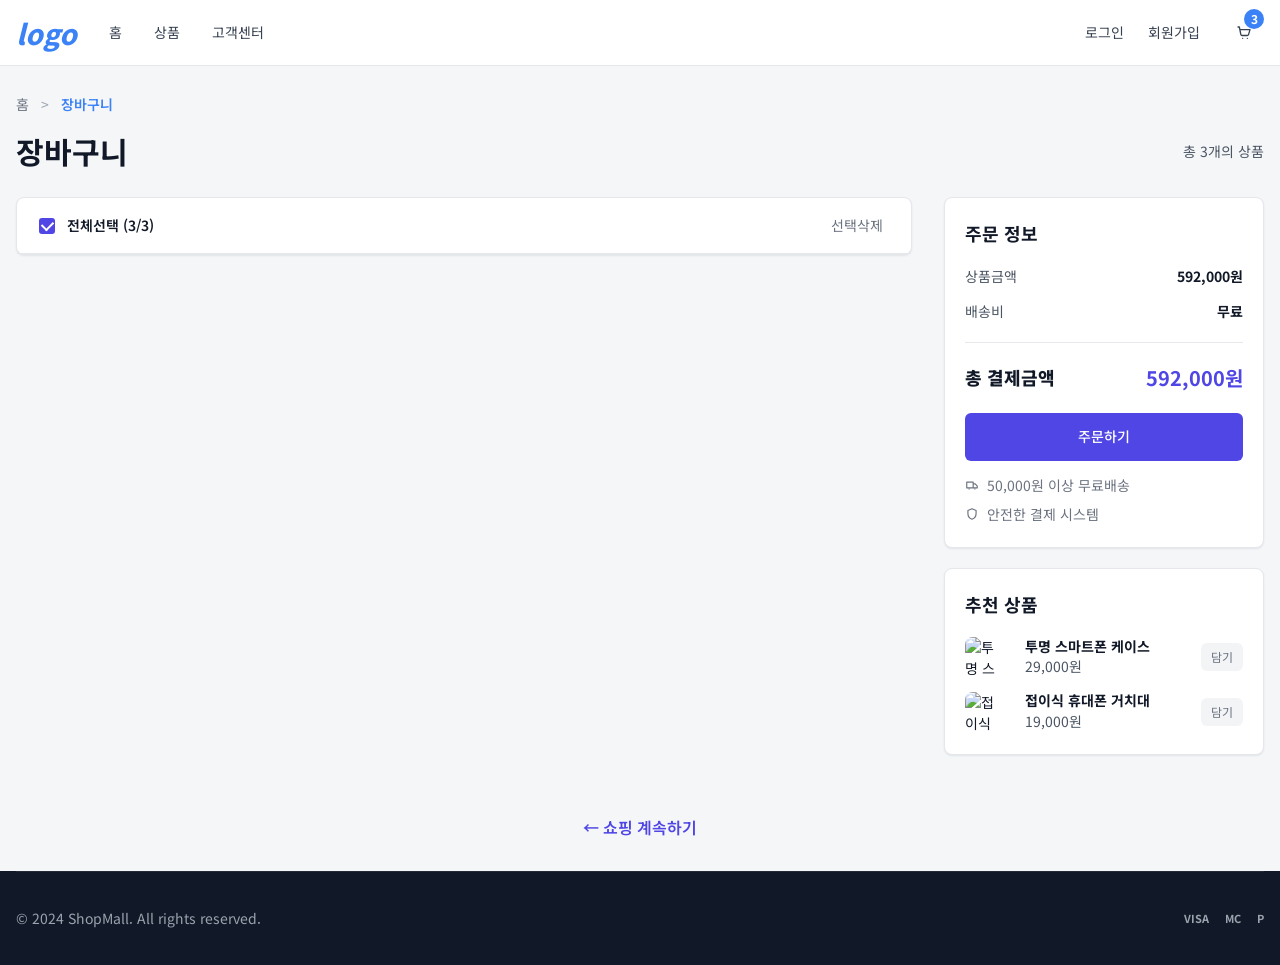
==== cart.html @ 8b9b5416 "first commit" ====
<!doctype html>
<html lang="ko">
  <head>
    <meta charset="UTF-8" />
    <meta name="viewport" content="width=device-width, initial-scale=1.0" />
    <title>ShopMall - 장바구니</title>
    <link rel="preconnect" href="https://fonts.googleapis.com" />
    <link rel="preconnect" href="https://fonts.gstatic.com" crossorigin />
    <link
      href="https://fonts.googleapis.com/css2?family=Noto+Sans+KR:wght@400;500;600;700;800&display=swap"
      rel="stylesheet"
    />
    <link rel="stylesheet" href="./css/common.css" />
    <link rel="stylesheet" href="./css/cart.css" />
  </head>
  <body>
    <header class="site-header">
      <div class="header-top container">
        <a href="./index.html" class="logo" aria-label="ShopMall home">logo</a>
        <nav class="simple-nav" aria-label="주요 메뉴">
          <ul>
            <li><a href="./index.html">홈</a></li>
            <li><a href="./index.html#products">상품</a></li>
            <li><a href="#">고객센터</a></li>
          </ul>
        </nav>
        <div class="user-actions">
          <a href="#">로그인</a>
          <a href="#">회원가입</a>
          <a href="./cart.html" class="cart-button" aria-label="장바구니">
            <span class="cart-icon" aria-hidden="true"></span>
            <span class="cart-count">3</span>
          </a>
        </div>
      </div>
    </header>

    <main class="cart-main">
      <section class="cart-page container" aria-labelledby="cart-title">
        <nav class="breadcrumb" aria-label="현재 위치">
          <a href="./index.html">홈</a>
          <span aria-hidden="true">&gt;</span>
          <strong>장바구니</strong>
        </nav>

        <div class="cart-title-row">
          <h1 id="cart-title">장바구니</h1>
          <p class="cart-count-text">총 3개의 상품</p>
        </div>

        <div class="cart-layout">
          <section class="cart-list" aria-label="장바구니 상품 목록">
            <div class="cart-list-header">
              <span class="select-all"><span class="check-box" aria-hidden="true"></span>전체선택 (3/3)</span>
              <button type="button">선택삭제</button>
            </div>
            <!--
            <article class="cart-item">
              <span class="item-check"><span class="check-box" aria-hidden="true"></span></span>
              <div class="cart-thumb">
                <img
                  src="https://images.unsplash.com/photo-1505740420928-5e560c06d30e?auto=format&fit=crop&w=240&q=80"
                  alt="프리미엄 무선 블루투스 헤드폰"
                />
              </div>
              <div class="cart-item-info">
                <h2>프리미엄 무선 블루투스 헤드폰</h2>
                <p>브랜드명 | 블랙</p>
                <strong>189,000원</strong>
              </div>
              <div class="quantity-box" aria-label="수량">
                <button type="button" aria-label="수량 줄이기">-</button>
                <span>1</span>
                <button type="button" aria-label="수량 늘리기">+</button>
              </div>
              <button type="button" class="remove-item" aria-label="프리미엄 무선 블루투스 헤드폰 삭제"></button>
            </article>
            -->
          </section>

          <aside class="cart-side" aria-label="주문 요약">
            <section class="order-card">
              <h2>주문 정보</h2>
              <div class="order-row">
                <span>상품금액</span>
                <strong>592,000원</strong>
              </div>
              <div class="order-row">
                <span>배송비</span>
                <strong>무료</strong>
              </div>
              <div class="order-total">
                <span>총 결제금액</span>
                <strong>592,000원</strong>
              </div>
              <button type="button" class="btn btn-primary">주문하기</button>
              <ul class="order-benefits">
                <li>50,000원 이상 무료배송</li>
                <li>안전한 결제 시스템</li>
              </ul>
            </section>

            <section class="recommend-card">
              <h2>추천 상품</h2>
              <article class="mini-product">
                <img
                  src="https://images.unsplash.com/photo-1601593346740-925612772716?auto=format&fit=crop&w=120&q=80"
                  alt="투명 스마트폰 케이스"
                />
                <div>
                  <h3>투명 스마트폰 케이스</h3>
                  <p>29,000원</p>
                </div>
                <button type="button" class="recommend-add">담기</button>
              </article>
              <article class="mini-product">
                <img
                  src="https://images.unsplash.com/photo-1616348436168-de43ad0db179?auto=format&fit=crop&w=120&q=80"
                  alt="접이식 휴대폰 거치대"
                />
                <div>
                  <h3>접이식 휴대폰 거치대</h3>
                  <p>19,000원</p>
                </div>
                <button type="button" class="recommend-add">담기</button>
              </article>
            </section>
          </aside>
        </div>

        <div class="continue-wrap">
          <a href="./index.html" class="continue-link">← 쇼핑 계속하기</a>
        </div>
      </section>
    </main>

    <footer class="site-footer">
      <div class="footer-inner container">
        <p>© 2024 ShopMall. All rights reserved.</p>
        <ul class="payment-list" aria-label="지원 결제 수단">
          <li>visa</li>
          <li>mc</li>
          <li>p</li>
        </ul>
      </div>
    </footer>
    <script type="module" src="js/cart.js"></script>
  </body>
</html>
---- css/common.css ----
:root {
  --font-base: "Noto Sans KR", system-ui, -apple-system, BlinkMacSystemFont, "Segoe UI", sans-serif;
  --color-bg: #f4f6f8;
  --color-surface: #ffffff;
  --color-text: #111827;
  --color-muted: #6b7280;
  --color-border: #e5e7eb;
  --color-form-border: #d9dee7;
  --color-link: #374151;
  --color-link-hover: #2563eb;
  --color-primary: #3b82f6;
  --color-primary-hover: #2563eb;
  --color-primary-text: #ffffff;
  --color-button-muted: #f0f1f4;
  --color-footer: #111827;
  --color-footer-text: #9ca3af;
  --shadow-card: 0 1px 2px rgba(17, 24, 39, 0.08);
  --radius-card: 8px;
  --radius-control: 12px;
  --container: 1248px;
}

* {
  box-sizing: border-box;
}

body {
  margin: 0;
  background: var(--color-bg);
  color: var(--color-text);
  font-family: var(--font-base);
  font-size: 14px;
  line-height: 1.5;
}

img {
  display: block;
  max-width: 100%;
}

a {
  color: var(--color-link);
  text-decoration: none;
}

a:hover {
  color: var(--color-link-hover);
}

button,
input,
select {
  font: inherit;
}

button {
  cursor: pointer;
}

.container {
  width: min(100% - 32px, var(--container));
  margin-inline: auto;
}

.sr-only {
  position: absolute;
  width: 1px;
  height: 1px;
  padding: 0;
  overflow: hidden;
  clip: rect(0, 0, 0, 0);
  white-space: nowrap;
  border: 0;
}

.btn {
  display: inline-flex;
  align-items: center;
  justify-content: center;
  min-height: 36px;
  padding: 0 20px;
  border: 0;
  border-radius: 6px;
  font-weight: 500;
  text-align: center;
}

.btn-primary {
  min-height: 48px;
  padding-inline: 31px;
  background: var(--color-primary);
  color: var(--color-primary-text);
}

.btn-primary:hover {
  background: var(--color-primary-hover);
  color: var(--color-primary-text);
}

.btn-muted {
  width: 100%;
  background: var(--color-button-muted);
  color: #4b5563;
}

.site-header {
  background: var(--color-surface);
  border-bottom: 1px solid var(--color-border);
}

.header-top {
  display: flex;
  align-items: center;
  gap: 32px;
  min-height: 65px;
}

.logo {
  color: var(--color-primary);
  font-size: 28px;
  font-weight: 800;
  font-style: italic;
  line-height: 1;
}

.search-form {
  position: relative;
  width: 236px;
}

.search-form input {
  width: 100%;
  height: 38px;
  padding: 0 14px 0 40px;
  border: 1px solid var(--color-form-border);
  border-radius: 19px;
  color: var(--color-text);
  outline: none;
}

.search-form input::placeholder {
  color: #9ca3af;
}

.search-form input:focus {
  border-color: var(--color-primary);
  box-shadow: 0 0 0 3px rgba(59, 130, 246, 0.16);
}

.search-icon,
.cart-icon,
.cart-add::before {
  display: inline-block;
  width: 16px;
  height: 16px;
  background: currentColor;
  content: "";
  mask: var(--icon) center / contain no-repeat;
  -webkit-mask: var(--icon) center / contain no-repeat;
}

.search-icon {
  --icon: url("data:image/svg+xml,%3Csvg xmlns='http://www.w3.org/2000/svg' fill='none' viewBox='0 0 24 24' stroke='%23000'%3E%3Cpath stroke-linecap='round' stroke-linejoin='round' stroke-width='2' d='m21 21-4.3-4.3m1.3-5.2a6.5 6.5 0 1 1-13 0 6.5 6.5 0 0 1 13 0Z'/%3E%3C/svg%3E");
  position: absolute;
  left: 14px;
  top: 50%;
  color: #9ca3af;
  transform: translateY(-50%);
}

.cart-icon,
.cart-add::before {
  --icon: url("data:image/svg+xml,%3Csvg xmlns='http://www.w3.org/2000/svg' fill='none' viewBox='0 0 24 24' stroke='%23000'%3E%3Cpath stroke-linecap='round' stroke-linejoin='round' stroke-width='2' d='M3 3h2l2.2 11.2a2 2 0 0 0 2 1.6h7.7a2 2 0 0 0 1.9-1.4L21 7H6M10 20h.01M17 20h.01'/%3E%3C/svg%3E");
}

.user-actions {
  display: flex;
  align-items: center;
  gap: 24px;
  margin-left: auto;
}

.cart-button {
  position: relative;
  display: inline-flex;
  width: 40px;
  height: 40px;
  align-items: center;
  justify-content: center;
  color: #374151;
}

.cart-count {
  position: absolute;
  top: -4px;
  right: 0;
  display: grid;
  width: 20px;
  height: 20px;
  place-items: center;
  border-radius: 50%;
  background: var(--color-primary);
  color: var(--color-primary-text);
  font-size: 12px;
  font-weight: 700;
}

.category-nav {
  border-top: 1px solid var(--color-border);
}

.category-nav ul {
  display: flex;
  gap: 32px;
  min-height: 56px;
  align-items: center;
  margin: 0;
  padding: 0;
  list-style: none;
  font-size: 16px;
}

fieldset {
  display: grid;
  gap: 8px;
  margin: 0 0 28px;
  padding: 0;
  border: 0;
}

legend {
  margin-bottom: 12px;
  color: #374151;
  font-size: 16px;
  font-weight: 500;
}

label {
  display: flex;
  align-items: center;
  gap: 12px;
  color: #4b5563;
}

input[type="checkbox"],
input[type="radio"] {
  width: 16px;
  height: 16px;
  margin: 0;
  accent-color: var(--color-primary);
}

select {
  min-width: 96px;
  height: 36px;
  padding: 0 36px 0 16px;
  border: 1px solid var(--color-border);
  border-radius: 18px;
  background: var(--color-button-muted);
}

.site-footer {
  background: var(--color-footer);
}

.footer-inner {
  display: flex;
  min-height: 94px;
  align-items: center;
  justify-content: space-between;
  border-top: 1px solid rgba(255, 255, 255, 0.08);
  color: var(--color-footer-text);
}

.footer-inner p {
  margin: 0;
}

.payment-list {
  display: flex;
  gap: 16px;
  margin: 0;
  padding: 0;
  list-style: none;
  color: var(--color-footer-text);
  font-size: 11px;
  font-weight: 700;
  text-transform: uppercase;
}

.common-preview {
  min-height: 420px;
  padding: 80px 0;
}

.common-preview h1 {
  margin: 0 0 12px;
}

.common-preview p {
  margin: 0 0 24px;
  color: var(--color-muted);
}

@media (max-width: 768px) {
  .header-top {
    flex-wrap: wrap;
    gap: 16px;
    padding: 16px 0;
  }

  .search-form {
    order: 3;
    width: 100%;
  }

  .category-nav ul {
    gap: 20px;
    overflow-x: auto;
    white-space: nowrap;
  }
}

@media (max-width: 520px) {
  .user-actions {
    gap: 14px;
    font-size: 13px;
  }

  .footer-inner {
    align-items: flex-start;
    flex-direction: column;
    justify-content: center;
    gap: 14px;
  }
}
---- css/cart.css ----
.cart-main {
  min-height: calc(100vh - 159px);
  background: var(--color-bg);
}

.simple-nav ul {
  display: flex;
  gap: 32px;
  margin: 0;
  padding: 0;
  list-style: none;
}

.simple-nav a {
  color: #374151;
}

.cart-page {
  padding: 28px 0 32px;
}

.breadcrumb {
  display: flex;
  align-items: center;
  gap: 12px;
  margin-bottom: 18px;
  color: #9ca3af;
}

.breadcrumb a {
  color: #6b7280;
}

.breadcrumb strong {
  color: var(--color-primary);
  font-weight: 600;
}

.cart-title-row {
  display: flex;
  align-items: center;
  justify-content: space-between;
  margin-bottom: 28px;
}

.cart-title-row h1 {
  margin: 0;
  font-size: 30px;
  line-height: 1.2;
}

.cart-count-text {
  margin: 0;
  color: #4b5563;
}

.cart-layout {
  display: grid;
  grid-template-columns: minmax(0, 2fr) 320px;
  gap: 32px;
  align-items: start;
}

.cart-list,
.order-card,
.recommend-card {
  border: 1px solid var(--color-border);
  border-radius: var(--radius-card);
  background: var(--color-surface);
  box-shadow: var(--shadow-card);
}

.cart-list-header {
  display: flex;
  align-items: center;
  justify-content: space-between;
  min-height: 56px;
  padding: 0 22px;
  border-bottom: 1px solid var(--color-border);
}

.select-all,
.item-check {
  display: inline-flex;
  align-items: center;
  gap: 12px;
  color: #111827;
  font-weight: 600;
}

.cart-list-header button,
.remove-item,
.recommend-add {
  border: 0;
  background: transparent;
  color: #6b7280;
}

.cart-item {
  display: grid;
  grid-template-columns: 32px 96px minmax(0, 1fr) 120px 32px;
  gap: 24px;
  align-items: center;
  min-height: 133px;
  padding: 20px 22px;
}

.cart-item + .cart-item {
  border-top: 1px solid var(--color-border);
}

.check-box {
  display: inline-grid;
  width: 16px;
  height: 16px;
  place-items: center;
  border-radius: 3px;
  background: #4f46e5;
}

.check-box::before {
  width: 9px;
  height: 6px;
  border-bottom: 2px solid #fff;
  border-left: 2px solid #fff;
  content: "";
  transform: rotate(-45deg) translate(1px, -1px);
}

.cart-thumb {
  overflow: hidden;
  width: 72px;
  height: 72px;
  border-radius: 12px;
  background: #f3f4f6;
}

.cart-thumb img {
  width: 100%;
  height: 100%;
  object-fit: cover;
}

.cart-item-info h2 {
  margin: 0 0 4px;
  font-size: 16px;
  line-height: 1.5;
}

.cart-item-info p {
  margin: 0 0 8px;
  color: #6b7280;
}

.cart-item-info strong {
  font-size: 18px;
}

.quantity-box {
  display: inline-flex;
  width: 96px;
  height: 30px;
  align-items: center;
  justify-content: space-between;
  border: 1px solid var(--color-form-border);
  border-radius: 15px;
  color: #111827;
}

.quantity-box button {
  width: 30px;
  height: 100%;
  border: 0;
  background: transparent;
  color: #6b7280;
}

.remove-item {
  display: inline-grid;
  width: 24px;
  height: 24px;
  place-items: center;
  padding: 0;
}

.remove-item::before {
  width: 16px;
  height: 16px;
  background: currentColor;
  content: "";
  mask: url("data:image/svg+xml,%3Csvg xmlns='http://www.w3.org/2000/svg' fill='none' viewBox='0 0 24 24' stroke='%23000'%3E%3Cpath stroke-linecap='round' stroke-linejoin='round' stroke-width='2' d='M3 6h18M8 6V4h8v2m-9 0 1 14h8l1-14M10 10v6M14 10v6'/%3E%3C/svg%3E")
    center / contain no-repeat;
  -webkit-mask: url("data:image/svg+xml,%3Csvg xmlns='http://www.w3.org/2000/svg' fill='none' viewBox='0 0 24 24' stroke='%23000'%3E%3Cpath stroke-linecap='round' stroke-linejoin='round' stroke-width='2' d='M3 6h18M8 6V4h8v2m-9 0 1 14h8l1-14M10 10v6M14 10v6'/%3E%3C/svg%3E")
    center / contain no-repeat;
}

.cart-side {
  display: grid;
  gap: 20px;
}

.order-card,
.recommend-card {
  padding: 22px 20px;
}

.order-card h2,
.recommend-card h2 {
  margin: 0 0 18px;
  font-size: 18px;
  line-height: 1.55;
}

.order-row,
.order-total {
  display: flex;
  align-items: center;
  justify-content: space-between;
  gap: 16px;
}

.order-row {
  margin-bottom: 14px;
  color: #4b5563;
}

.order-row strong {
  color: #111827;
}

.order-total {
  margin: 20px 0 20px;
  padding-top: 20px;
  border-top: 1px solid var(--color-border);
  font-size: 18px;
  font-weight: 800;
}

.order-total strong {
  color: #4f46e5;
  font-size: 20px;
}

.order-card .btn {
  width: 100%;
  background: #4f46e5;
}

.order-card .btn:hover {
  background: #4338ca;
}

.order-benefits {
  display: grid;
  gap: 8px;
  margin: 14px 0 0;
  padding: 0;
  color: #6b7280;
  list-style: none;
}

.order-benefits li {
  display: flex;
  align-items: center;
  gap: 8px;
}

.order-benefits li::before {
  display: inline-block;
  width: 14px;
  height: 14px;
  background: currentColor;
  content: "";
  mask: var(--benefit-icon) center / contain no-repeat;
  -webkit-mask: var(--benefit-icon) center / contain no-repeat;
}

.order-benefits li:first-child {
  --benefit-icon: url("data:image/svg+xml,%3Csvg xmlns='http://www.w3.org/2000/svg' fill='none' viewBox='0 0 24 24' stroke='%23000'%3E%3Cpath stroke-linecap='round' stroke-linejoin='round' stroke-width='2' d='M3 7h11v10H3V7Zm11 3h3.5L21 14v3h-7v-7ZM7 19h.01M17 19h.01'/%3E%3C/svg%3E");
}

.order-benefits li:last-child {
  --benefit-icon: url("data:image/svg+xml,%3Csvg xmlns='http://www.w3.org/2000/svg' fill='none' viewBox='0 0 24 24' stroke='%23000'%3E%3Cpath stroke-linecap='round' stroke-linejoin='round' stroke-width='2' d='M12 3 5 6v5c0 4.4 2.8 8.4 7 10 4.2-1.6 7-5.6 7-10V6l-7-3Z'/%3E%3C/svg%3E");
}

.mini-product {
  display: grid;
  grid-template-columns: 48px minmax(0, 1fr) auto;
  gap: 12px;
  align-items: center;
}

.mini-product + .mini-product {
  margin-top: 14px;
}

.mini-product img {
  width: 40px;
  height: 40px;
  border-radius: 8px;
  object-fit: cover;
}

.mini-product h3 {
  margin: 0;
  font-size: 14px;
  line-height: 1.4;
}

.mini-product p {
  margin: 0;
  color: #4b5563;
}

.recommend-add {
  min-height: 28px;
  padding: 0 10px;
  border-radius: 6px;
  background: #f3f4f6;
  font-size: 12px;
}

.continue-link {
  display: inline-flex;
  align-items: center;
  gap: 8px;
  margin: 60px 0 0;
  color: #4f46e5;
  font-size: 16px;
  font-weight: 600;
}

.continue-wrap {
  text-align: center;
}

@media (max-width: 1024px) {
  .cart-layout {
    grid-template-columns: 1fr;
  }

  .cart-side {
    grid-template-columns: repeat(2, minmax(0, 1fr));
  }
}

@media (max-width: 768px) {
  .simple-nav {
    order: 3;
    width: 100%;
  }

  .simple-nav ul {
    gap: 24px;
  }

  .cart-title-row {
    align-items: flex-start;
    flex-direction: column;
    gap: 10px;
  }

  .cart-item {
    grid-template-columns: 24px 72px minmax(0, 1fr);
    gap: 16px;
  }

  .quantity-box,
  .remove-item {
    grid-column: 3;
  }

  .cart-side {
    grid-template-columns: 1fr;
  }
}

@media (max-width: 520px) {
  .cart-list-header {
    align-items: flex-start;
    flex-direction: column;
    gap: 8px;
    padding: 16px;
  }

  .cart-item {
    padding: 18px 16px;
  }

  .cart-thumb {
    width: 64px;
    height: 64px;
  }
}
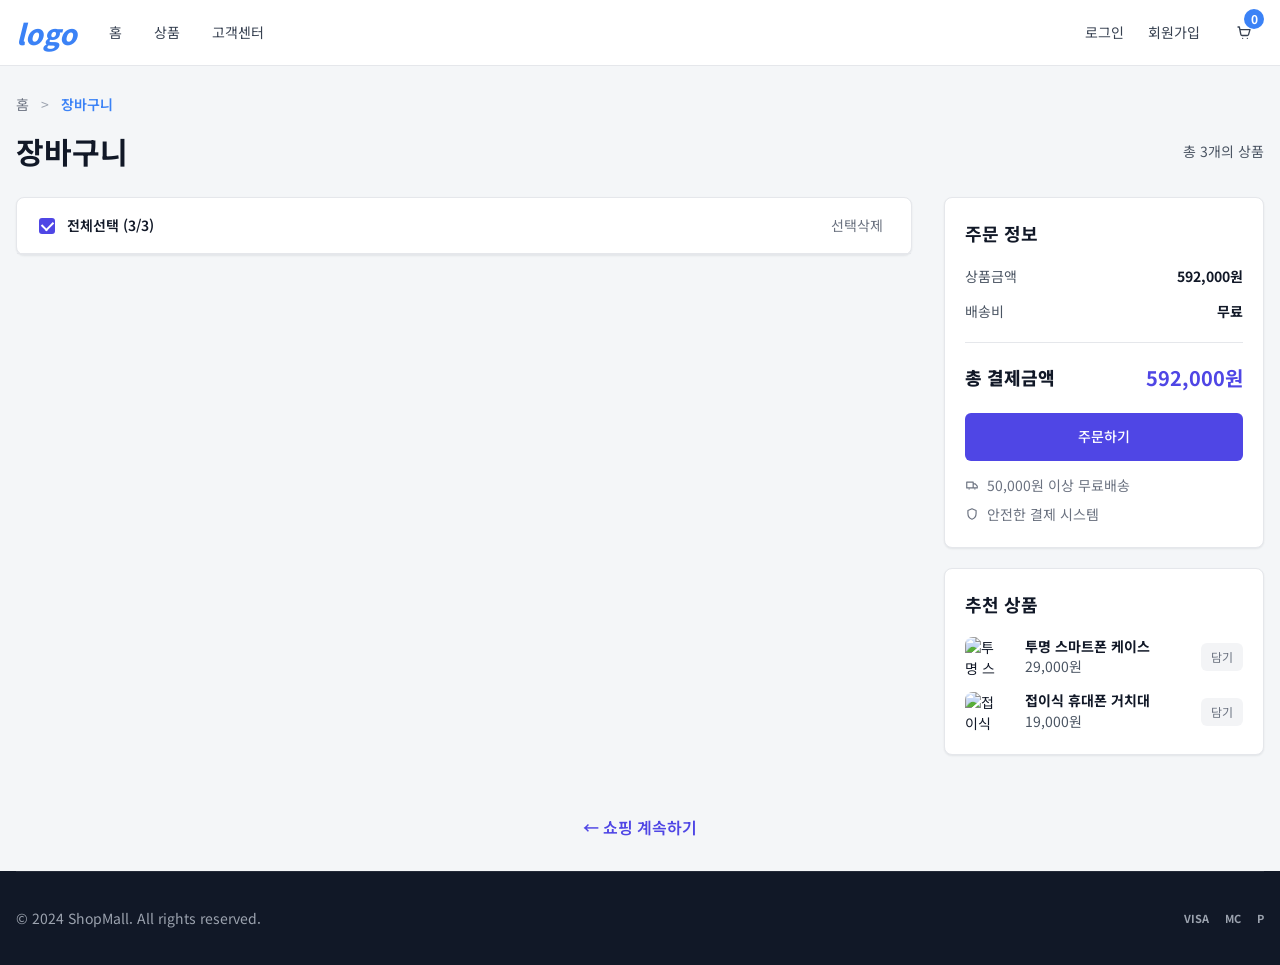
==== commit 7e9f0fc7: "feat: cart.html 장바구니에 담은 상품 출력 구현" ====
--- a/cart.html
+++ b/cart.html
@@ -54,7 +54,7 @@
               <span class="select-all"><span class="check-box" aria-hidden="true"></span>전체선택 (3/3)</span>
               <button type="button">선택삭제</button>
             </div>
-            <!--
+            <!-- 
             <article class="cart-item">
               <span class="item-check"><span class="check-box" aria-hidden="true"></span></span>
               <div class="cart-thumb">
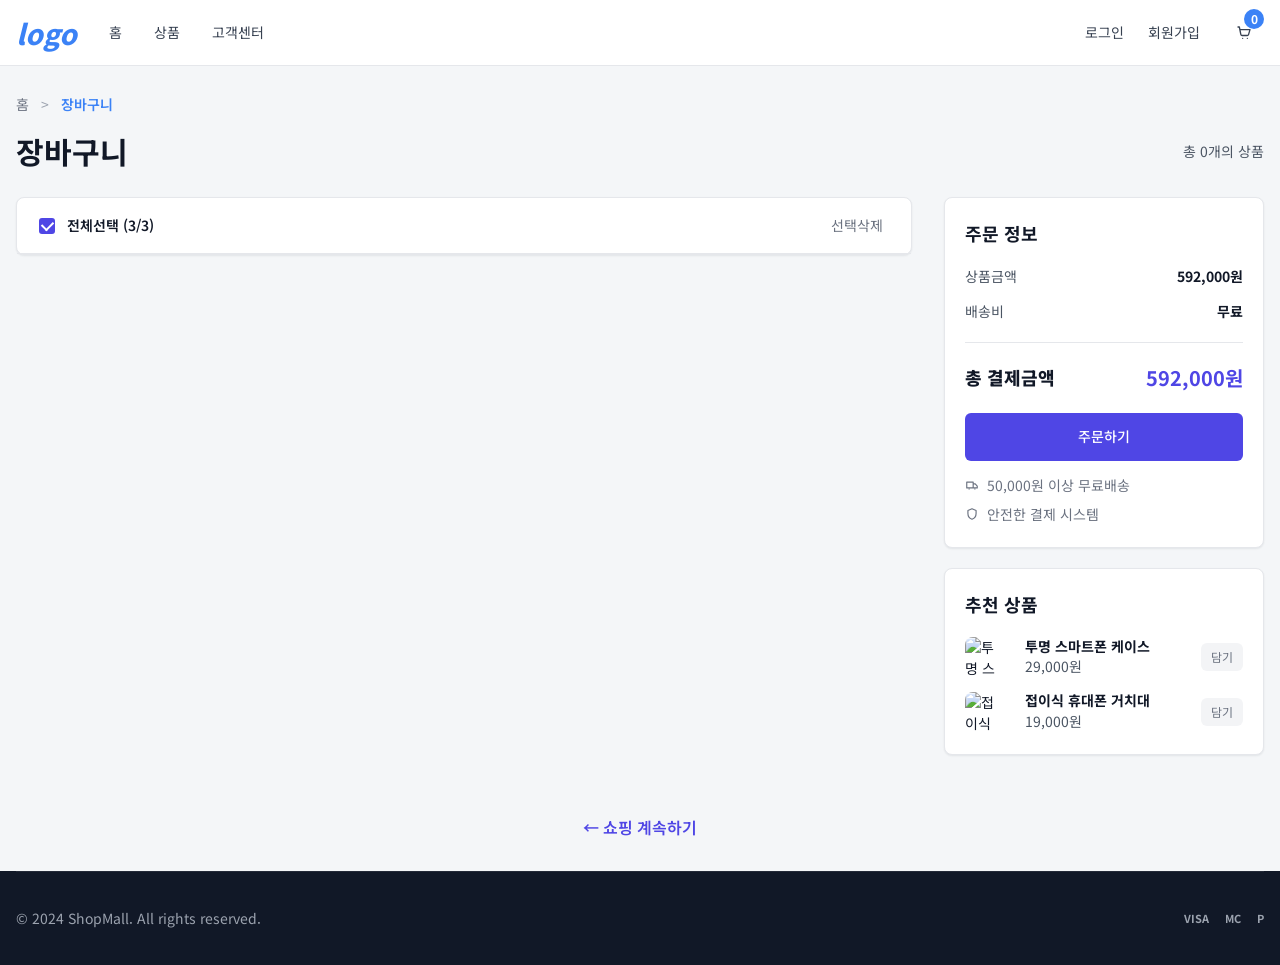
==== commit 99c17774: "feat: 상품 종류 수 업데이트 기능 selectAllText에는 제대로 반영이 안되는 버그 있음" ====
--- a/cart.html
+++ b/cart.html
@@ -51,7 +51,10 @@
         <div class="cart-layout">
           <section class="cart-list" aria-label="장바구니 상품 목록">
             <div class="cart-list-header">
-              <span class="select-all"><span class="check-box" aria-hidden="true"></span>전체선택 (3/3)</span>
+              <span class="select-all">
+                <span class="check-box" aria-hidden="true"></span>
+                <span class="select-all-text">전체선택 (3/3)</span>
+              </span>
               <button type="button">선택삭제</button>
             </div>
             <!-- 
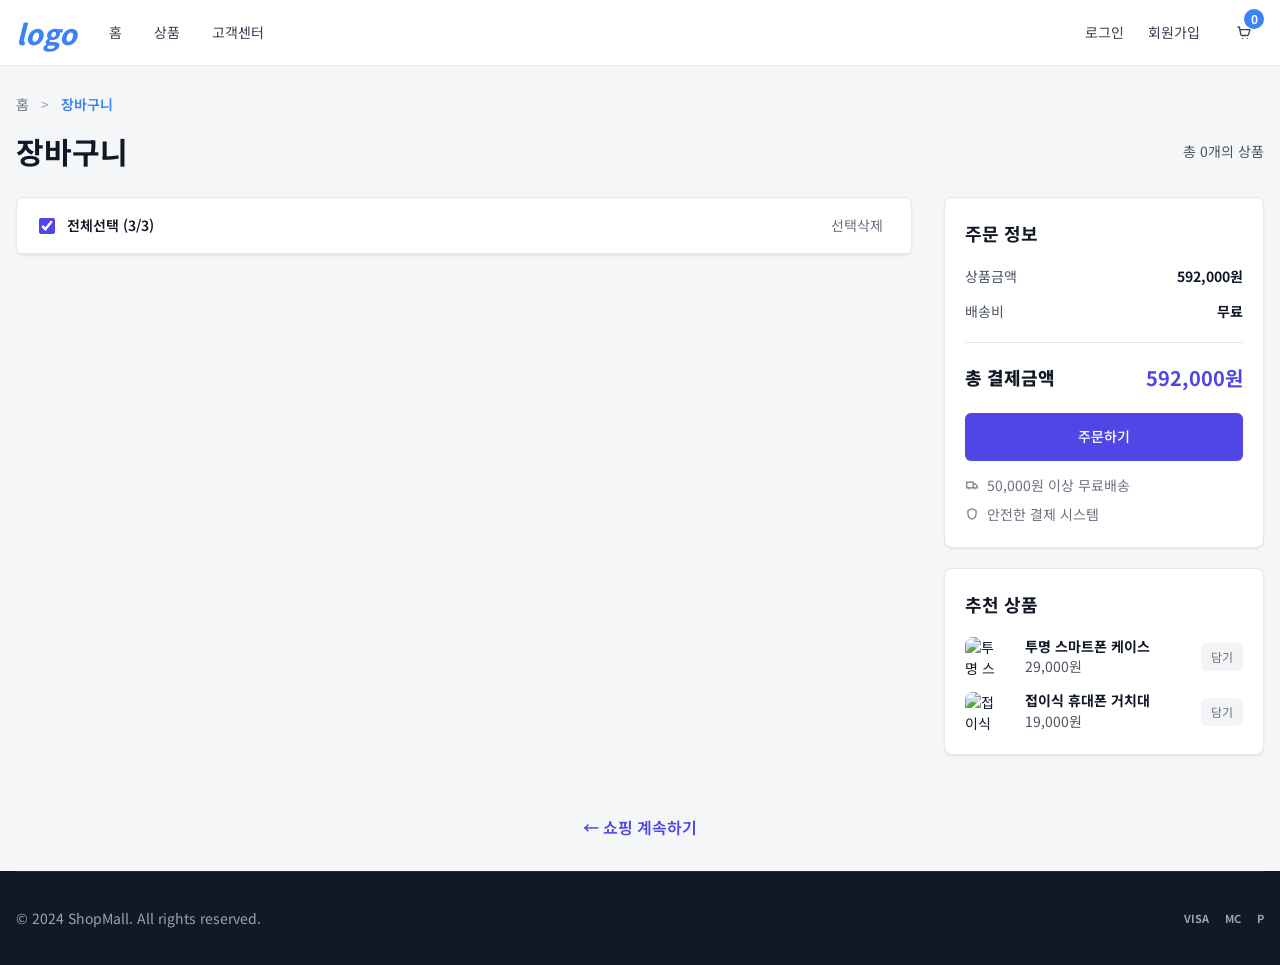
==== commit a47cb34e: "modify: 체크박스" ====
--- a/cart.html
+++ b/cart.html
@@ -51,10 +51,10 @@
         <div class="cart-layout">
           <section class="cart-list" aria-label="장바구니 상품 목록">
             <div class="cart-list-header">
-              <span class="select-all">
-                <span class="check-box" aria-hidden="true"></span>
-                <span class="select-all-text">전체선택 (3/3)</span>
-              </span>
+              <label class="select-all">
+                <input type="checkbox" checked />
+                전체선택 (3/3)
+              </label>
               <button type="button">선택삭제</button>
             </div>
             <!-- 
--- a/css/cart.css
+++ b/css/cart.css
@@ -86,6 +86,15 @@
   gap: 12px;
   color: #111827;
   font-weight: 600;
+  cursor: pointer;
+}
+
+.select-all input[type="checkbox"],
+.item-check input[type="checkbox"] {
+  width: 16px;
+  height: 16px;
+  margin: 0;
+  accent-color: #4f46e5;
 }
 
 .cart-list-header button,
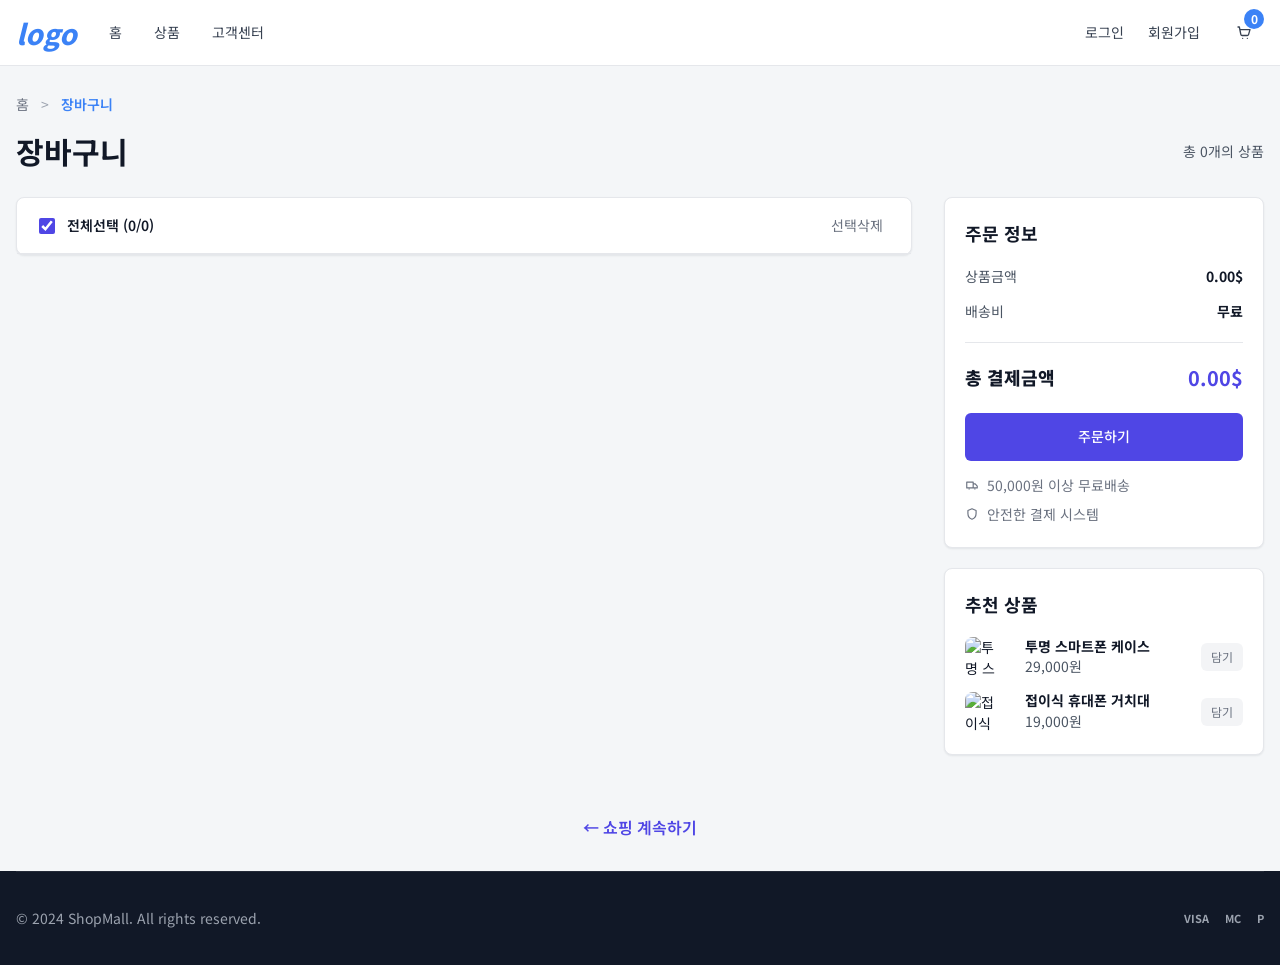
==== commit 56b6cf18: "feat: 상품 수량minus, plus, remove" ====
--- a/cart.html
+++ b/cart.html
@@ -45,7 +45,7 @@
 
         <div class="cart-title-row">
           <h1 id="cart-title">장바구니</h1>
-          <p class="cart-count-text">총 3개의 상품</p>
+          <p class="cart-count-text">총 0개의 상품</p>
         </div>
 
         <div class="cart-layout">
@@ -53,7 +53,7 @@
             <div class="cart-list-header">
               <label class="select-all">
                 <input type="checkbox" checked />
-                전체선택 (3/3)
+                <span>전체선택 (0/0)</span>
               </label>
               <button type="button">선택삭제</button>
             </div>
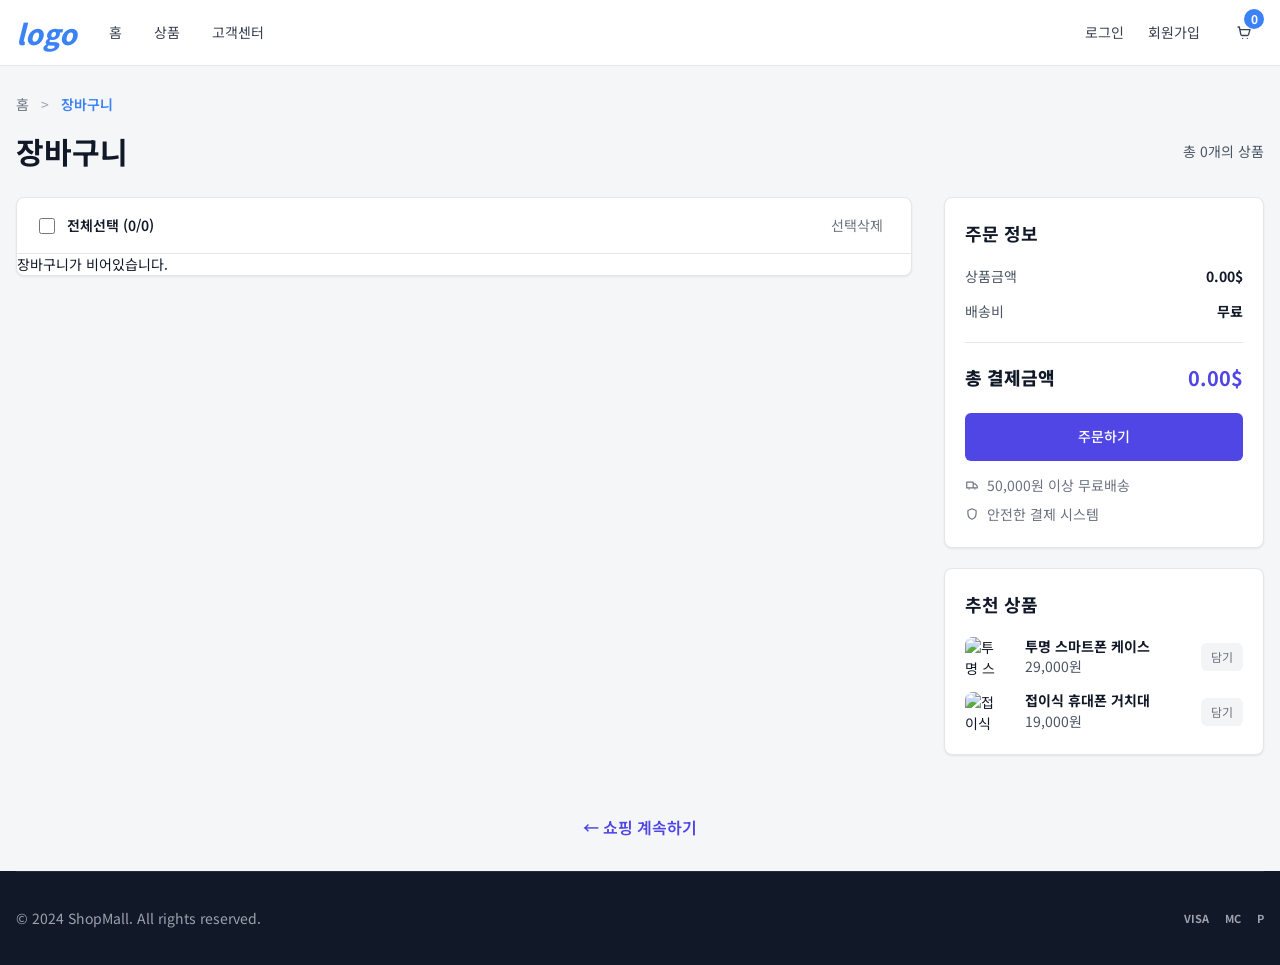
==== commit 9533e062: "feat: 체크박스, 선택 삭제" ====
--- a/cart.html
+++ b/cart.html
@@ -52,7 +52,7 @@
           <section class="cart-list" aria-label="장바구니 상품 목록">
             <div class="cart-list-header">
               <label class="select-all">
-                <input type="checkbox" checked />
+                <input type="checkbox" />
                 <span>전체선택 (0/0)</span>
               </label>
               <button type="button">선택삭제</button>
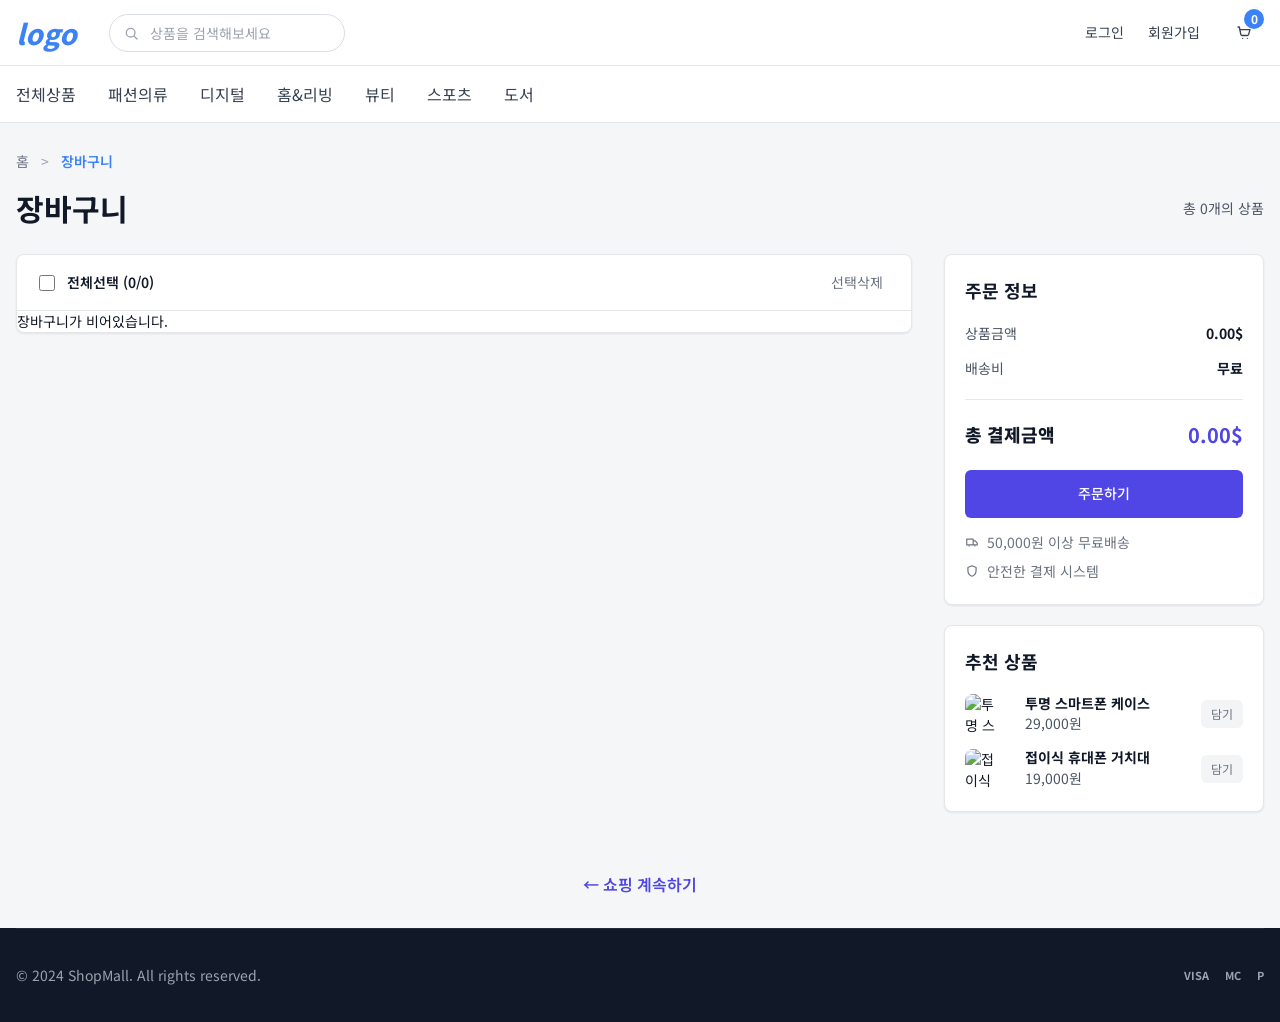
==== commit e2500d34: "refactor: 헤더와 푸터를 모듈로 분리 관리" ====
--- a/cart.html
+++ b/cart.html
@@ -14,27 +14,7 @@
     <link rel="stylesheet" href="./css/cart.css" />
   </head>
   <body>
-    <header class="site-header">
-      <div class="header-top container">
-        <a href="./index.html" class="logo" aria-label="ShopMall home">logo</a>
-        <nav class="simple-nav" aria-label="주요 메뉴">
-          <ul>
-            <li><a href="./index.html">홈</a></li>
-            <li><a href="./index.html#products">상품</a></li>
-            <li><a href="#">고객센터</a></li>
-          </ul>
-        </nav>
-        <div class="user-actions">
-          <a href="#">로그인</a>
-          <a href="#">회원가입</a>
-          <a href="./cart.html" class="cart-button" aria-label="장바구니">
-            <span class="cart-icon" aria-hidden="true"></span>
-            <span class="cart-count">3</span>
-          </a>
-        </div>
-      </div>
-    </header>
-
+    <header class="site-header"></header>
     <main class="cart-main">
       <section class="cart-page container" aria-labelledby="cart-title">
         <nav class="breadcrumb" aria-label="현재 위치">
@@ -136,17 +116,13 @@
         </div>
       </section>
     </main>
-
-    <footer class="site-footer">
-      <div class="footer-inner container">
-        <p>© 2024 ShopMall. All rights reserved.</p>
-        <ul class="payment-list" aria-label="지원 결제 수단">
-          <li>visa</li>
-          <li>mc</li>
-          <li>p</li>
-        </ul>
-      </div>
-    </footer>
+    <footer class="site-footer"></footer>
+    <script type="module">
+      import { renderHeader } from "./js/modules/header.js";
+      import { renderFooter } from "./js/modules/footer.js";
+      renderHeader();
+      renderFooter();
+    </script>
     <script type="module" src="js/cart.js"></script>
   </body>
 </html>
